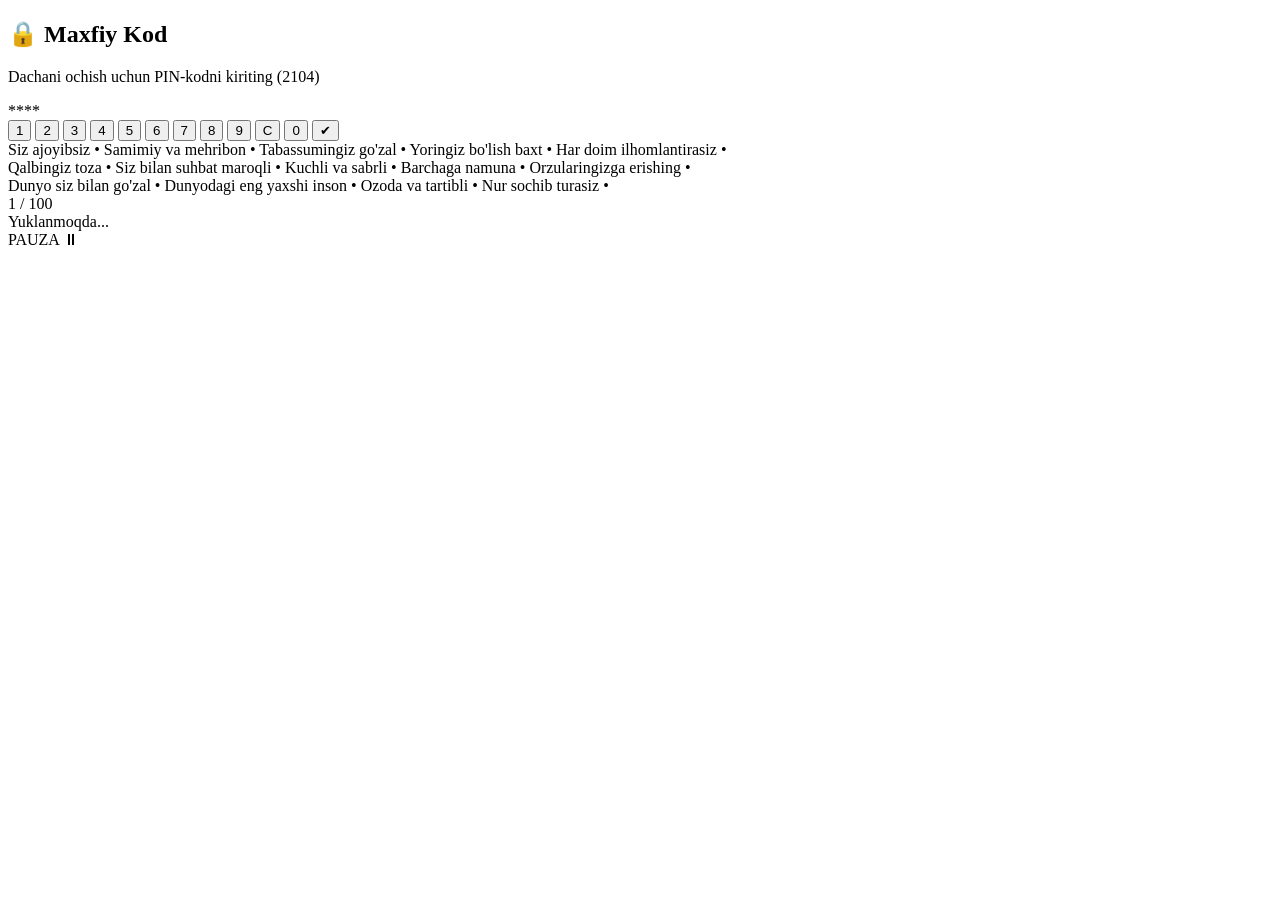
==== index.html @ 464def37 "Rename cinematic_100_uzbek_statements.html to index.html" ====
<!DOCTYPE html>
<html lang="uz">
<head>
    <meta charset="UTF-8">
    <meta name="viewport" content="width=device-width, initial-scale=1.0">
    <title>100 Things About You - Cinematic Animation</title>
    <!-- CSS faylini ulaish -->
    <link rel="stylesheet" href="style.css">
</head>
<body>

    <!-- Parol Ekran (Lock Screen) -->
    <div class="lock-screen" id="lockScreen">
        <div class="lock-card">
            <h2>🔒 Maxfiy Kod</h2>
            <p>Dachani ochish uchun PIN-kodni kiriting (2104)</p>
            <div class="pin-display" id="pinDisplay">****</div>
            <div class="keypad">
                <button onclick="pressNum('1')">1</button>
                <button onclick="pressNum('2')">2</button>
                <button onclick="pressNum('3')">3</button>
                <button onclick="pressNum('4')">4</button>
                <button onclick="pressNum('5')">5</button>
                <button onclick="pressNum('6')">6</button>
                <button onclick="pressNum('7')">7</button>
                <button onclick="pressNum('8')">8</button>
                <button onclick="pressNum('9')">9</button>
                <button onclick="clearPin()">C</button>
                <button onclick="pressNum('0')">0</button>
                <button onclick="submitPin()">✔</button>
            </div>
            <div class="error-msg" id="errorMsg"></div>
        </div>
    </div>

    <!-- Orqa fondagi harakatlanuvchi matnlar -->
    <div class="bg-text-container">
        <div class="bg-row">Siz ajoyibsiz • Samimiy va mehribon • Tabassumingiz go'zal • Yoringiz bo'lish baxt • Har doim ilhomlantirasiz • </div>
        <div class="bg-row">Qalbingiz toza • Siz bilan suhbat maroqli • Kuchli va sabrli • Barchaga namuna • Orzularingizga erishing • </div>
        <div class="bg-row">Dunyo siz bilan go'zal • Dunyodagi eng yaxshi inson • Ozoda va tartibli • Nur sochib turasiz • </div>
    </div>

    <!-- Asosiy animatsiya kartasi -->
    <div class="main-card" id="mainCard">
        <div class="number-badge" id="counter">1 / 100</div>
        <div class="statement" id="statement">Yuklanmoqda...</div>
        <div class="pause-indicator" id="pauseIndicator">PAUZA ⏸</div>
        <div class="progress-bar-container">
            <div class="progress-bar" id="progress"></div>
        </div>
    </div>

    <!-- JavaScript faylini ulash -->
    <script src="script.js"></script>
</body>
</html>
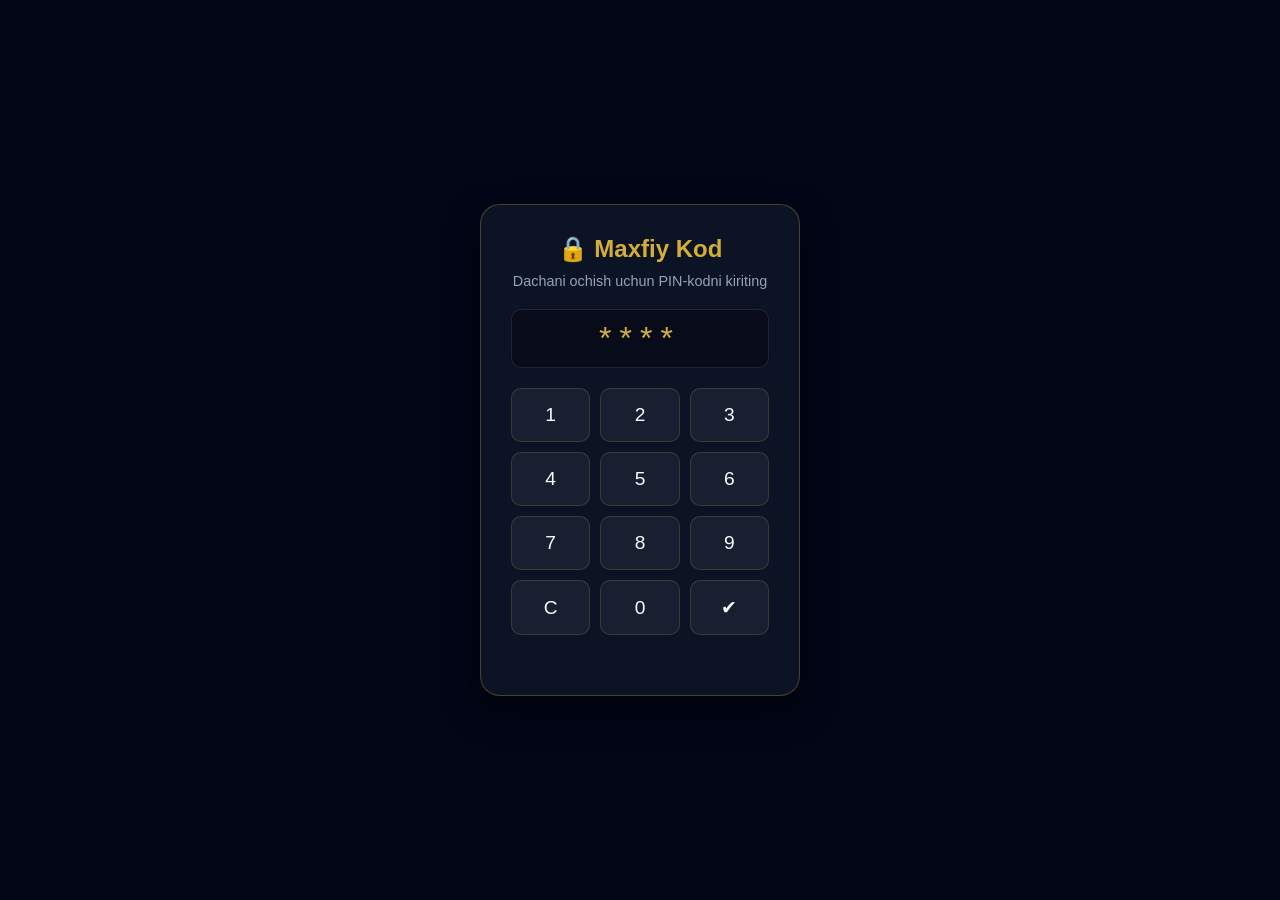
==== commit 61c7d7f4: "Update index.html" ====
--- a/index.html
+++ b/index.html
@@ -13,7 +13,7 @@
     <div class="lock-screen" id="lockScreen">
         <div class="lock-card">
             <h2>🔒 Maxfiy Kod</h2>
-            <p>Dachani ochish uchun PIN-kodni kiriting (2104)</p>
+            <p>Dachani ochish uchun PIN-kodni kiriting </p>
             <div class="pin-display" id="pinDisplay">****</div>
             <div class="keypad">
                 <button onclick="pressNum('1')">1</button>
--- a/style.css
+++ b/style.css
@@ -0,0 +1,232 @@
+* {
+    margin: 0;
+    padding: 0;
+    box-sizing: border-box;
+}
+
+body {
+    background: radial-gradient(circle at center, #0f172a 0%, #020617 100%);
+    color: #f8fafc;
+    font-family: 'Segoe UI', Tahoma, Geneva, Verdana, sans-serif;
+    height: 100vh;
+    display: flex;
+    flex-direction: column;
+    justify-content: center;
+    align-items: center;
+    overflow: hidden;
+    position: relative;
+    user-select: none;
+}
+
+/* --- LOCK SCREEN (PAROL OYNASI) --- */
+.lock-screen {
+    position: fixed;
+    top: 0;
+    left: 0;
+    width: 100%;
+    height: 100%;
+    background: #020617;
+    z-index: 100;
+    display: flex;
+    justify-content: center;
+    align-items: center;
+    transition: opacity 0.5s ease;
+}
+
+.lock-card {
+    background: rgba(15, 23, 42, 0.8);
+    border: 1px solid rgba(212, 175, 55, 0.3);
+    backdrop-filter: blur(15px);
+    padding: 30px;
+    border-radius: 20px;
+    text-align: center;
+    box-shadow: 0 15px 35px rgba(0,0,0,0.6);
+    width: 320px;
+}
+
+.lock-card h2 {
+    color: #d4af37;
+    margin-bottom: 10px;
+    font-size: 1.5rem;
+}
+
+.lock-card p {
+    font-size: 0.9rem;
+    color: #94a3b8;
+    margin-bottom: 20px;
+}
+
+.pin-display {
+    font-size: 2rem;
+    letter-spacing: 8px;
+    color: #d4af37;
+    background: rgba(0, 0, 0, 0.3);
+    padding: 10px;
+    border-radius: 10px;
+    margin-bottom: 20px;
+    border: 1px solid rgba(255,255,255,0.1);
+}
+
+.keypad {
+    display: grid;
+    grid-template-columns: repeat(3, 1fr);
+    gap: 10px;
+}
+
+.keypad button {
+    background: rgba(255, 255, 255, 0.05);
+    border: 1px solid rgba(212, 175, 55, 0.2);
+    color: #f8fafc;
+    font-size: 1.2rem;
+    padding: 15px 0;
+    border-radius: 10px;
+    cursor: pointer;
+    transition: all 0.2s ease;
+}
+
+.keypad button:hover {
+    background: #d4af37;
+    color: #020617;
+}
+
+.error-msg {
+    color: #ef4444;
+    font-size: 0.85rem;
+    margin-top: 15px;
+    height: 15px;
+}
+
+.shake {
+    animation: shake 0.4s ease-in-out;
+}
+
+@keyframes shake {
+    0%, 100% { transform: translateX(0); }
+    20%, 60% { transform: translateX(-10px); }
+    40%, 80% { transform: translateX(10px); }
+}
+
+/* --- ASOSIY SAHIFA VA FON --- */
+.bg-text-container {
+    position: absolute;
+    width: 100%;
+    height: 100%;
+    overflow: hidden;
+    opacity: 0.06;
+    pointer-events: none;
+    display: flex;
+    flex-direction: column;
+    justify-content: space-around;
+}
+
+.bg-row {
+    white-space: nowrap;
+    font-size: 1.5rem;
+    color: #cbd5e1;
+    font-weight: 300;
+    animation: scroll 30s linear infinite;
+}
+
+.bg-row:nth-child(even) {
+    animation-direction: reverse;
+}
+
+@keyframes scroll {
+    0% { transform: translateX(0); }
+    100% { transform: translateX(-50%); }
+}
+
+.main-card {
+    position: relative;
+    z-index: 10;
+    text-align: center;
+    padding: 50px 40px;
+    max-width: 750px;
+    width: 90%;
+    background: rgba(15, 23, 42, 0.65);
+    border: 1px solid rgba(212, 175, 55, 0.25);
+    backdrop-filter: blur(12px);
+    border-radius: 24px;
+    box-shadow: 0 15px 50px rgba(0, 0, 0, 0.6), 0 0 25px rgba(212, 175, 55, 0.1);
+    opacity: 0;
+    transform: scale(0.95);
+    transition: opacity 0.8s ease, transform 0.8s ease;
+}
+
+.main-card.visible {
+    opacity: 1;
+    transform: scale(1);
+}
+
+.number-badge {
+    font-size: 1.1rem;
+    color: #d4af37;
+    text-transform: uppercase;
+    letter-spacing: 3px;
+    margin-bottom: 20px;
+    font-weight: 600;
+}
+
+.statement {
+    font-size: 2.1rem;
+    line-height: 1.5;
+    min-height: 130px;
+    display: flex;
+    align-items: center;
+    justify-content: center;
+    color: #f1f5f9;
+    transition: opacity 0.4s ease, transform 0.4s ease;
+}
+
+.statement span {
+    color: #d4af37;
+    font-weight: bold;
+    text-shadow: 0 0 12px rgba(212, 175, 55, 0.4);
+}
+
+/* Pause Badge */
+.pause-indicator {
+    position: absolute;
+    top: 20px;
+    right: 25px;
+    background: rgba(239, 68, 68, 0.2);
+    border: 1px solid #ef4444;
+    color: #ef4444;
+    padding: 4px 10px;
+    font-size: 0.75rem;
+    border-radius: 6px;
+    letter-spacing: 1px;
+    opacity: 0;
+    transition: opacity 0.3s;
+}
+
+.pause-indicator.show {
+    opacity: 1;
+}
+
+/* Progress Bar */
+.progress-bar-container {
+    width: 100%;
+    height: 5px;
+    background: rgba(255, 255, 255, 0.1);
+    border-radius: 3px;
+    margin-top: 35px;
+    overflow: hidden;
+}
+
+.progress-bar {
+    height: 100%;
+    width: 1%;
+    background: linear-gradient(90deg, #d4af37, #fef08a);
+    transition: width 0.3s ease;
+}
+
+.fade-out {
+    opacity: 0;
+    transform: scale(0.96);
+}
+
+.fade-in {
+    opacity: 1;
+    transform: scale(1);
+}
